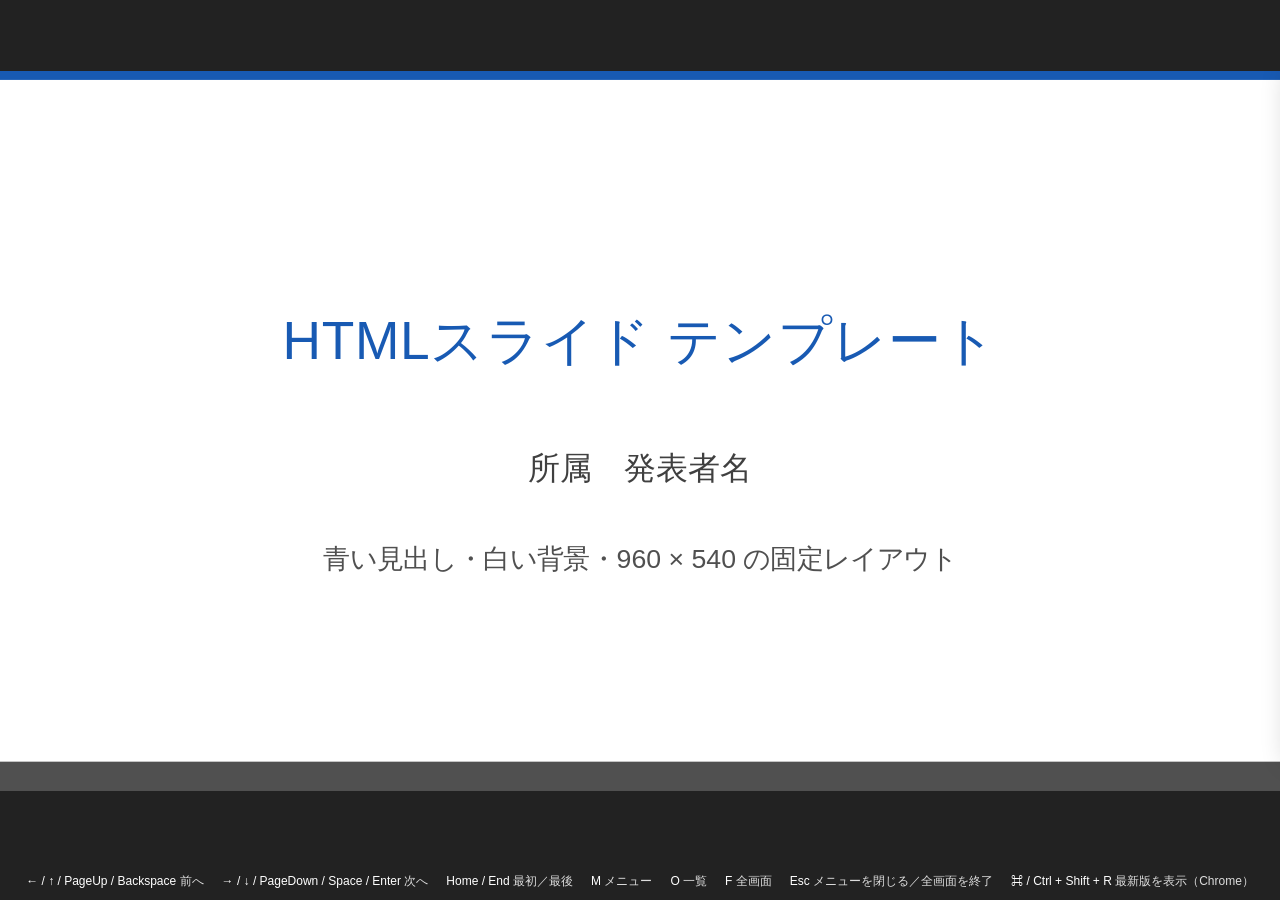
==== index.html @ 0bea3cb2 "Initial commit: HTML slide template" ====
<!DOCTYPE html>
<html lang="ja">
<head>
<meta charset="utf-8">
<meta name="viewport" content="width=device-width, initial-scale=1">
<title>HTMLスライド テンプレート</title>
<link rel="stylesheet" href="lib/css/theme.css">
<link rel="stylesheet" href="lib/css/slide.css">
<link rel="stylesheet" href="css/custom.css">
<script>
  window.MathJax = {
    tex: { inlineMath: [["\\(", "\\)"]], displayMath: [["\\[", "\\]"]] },
    svg: { fontCache: "local" },
    options: { enableMenu: false }
  };
</script>
</head>
<body>
<main class="slides">
<!-- 表紙・章扉にはページ番号が付かない。 -->
<section class="slide slide--cover">
  <h1 class="cover-title" style="top:180px">HTMLスライド テンプレート</h1>
  <p class="author-line center" style="top:285px">所属　発表者名</p>
  <p class="box center gray fs-3" style="--y:355px">青い見出し・白い背景・960 × 540 の固定レイアウト</p>
</section>

<section class="slide slide--section">
  <h1 class="section-title" style="top:215px">基本の書き方</h1>
</section>

<section class="slide">
  <h1 class="slide__title">文字・箇条書き・強調</h1>
  <ul class="box" style="--y:82px; --w:810px">
    <li>本文は <span class="blue">28px</span> を基本に配置
      <ul>
        <li>第2階層は24px
          <ul><li>第3階層は20px</li></ul>
        </li>
      </ul>
    </li>
    <li class="gap"><span class="blue">青</span>は要点、<span class="red">赤</span>は注目する値</li>
    <li class="sp"><b>太字</b>・<span class="u">下線</span>・<code>等幅フォント</code>も使える</li>
    <li class="gap fs-2">本文はparts/、見た目の変更はcss/custom.cssへ</li>
  </ul>
</section>

<section class="slide">
  <h1 class="slide__title">文章と図を並べる</h1>
  <ul class="box" style="--x:73px; --y:98px; --w:350px">
    <li>座標はスライドの左上が原点</li>
    <li class="gap">横位置・縦位置・幅を<br>pxで指定</li>
    <li class="gap fs-2">SVG・PNG・Canvasなどを<br>右側の領域に配置</li>
  </ul>
  <figure class="fig" style="--x:468px; --y:100px">
    <img src="figures/process.svg" width="420" height="240" alt="入力から処理を経て出力へ進む流れ">
    <figcaption class="caption fs-3" style="margin-top:18px">図と文章を同じ座標系で配置する</figcaption>
  </figure>
  <p class="box gray fs-3" style="--y:450px; --w:810px">表示する画面の大きさに合わせて、スライド全体を拡大・縮小</p>
</section>

<section class="slide">
  <h1 class="slide__title">数式はTeXで記述</h1>
  <p class="box" style="--y:88px; --w:814px">文章内の数式：\(E = mc^2\)</p>
  <div class="box" style="--y:170px; --w:814px">
    \[ f(x) = \frac{1}{\sqrt{2\pi\sigma^2}}\exp\!\left(-\frac{(x-\mu)^2}{2\sigma^2}\right) \]
  </div>
  <ul class="box fs-2" style="--y:290px; --w:814px">
    <li>MathJaxのSVG出力を同梱</li>
    <li class="sp">このサンプルはインターネット接続なしでも表示可能</li>
    <li class="sp">右下の分数は「本文の連番／本文の総数」</li>
  </ul>
</section>

<section class="slide">
  <h1 class="slide__title">枠付き説明とコード</h1>
  <div class="callout" style="left:73px; top:80px; width:814px; height:140px">
    <div class="callout__head">要点</div>
    <p class="callout__body" style="padding-left:20px">共通のライブラリと発表内容を分けて保存する<br>別の発表では本文・図・フッタを差し替える</p>
  </div>
  <div class="note-box" style="left:73px; top:250px; width:350px; height:160px; padding:20px">
    <p class="red fs-2">編集するファイル</p>
    <p class="fs-3" style="margin-top:16px; line-height:1.5">parts/*.html<br>css/custom.css<br>figures/ と js/</p>
  </div>
  <pre class="box pre fs-3" style="--x:470px; --y:270px; --w:417px; line-height:1.6"><code># 本文を連結してHTMLを生成
sh build.sh

# macOSで開く
open index.html</code></pre>
</section>

<section class="slide">
  <h1 class="slide__title">見出しを左に置く枠</h1>
  <div class="callout callout--row" style="left:73px; top:80px; width:814px; height:110px">
    <div class="callout__head">理由 1</div>
    <p class="callout__body">見出しが左、本文が右の横並び</p>
  </div>
  <div class="callout callout--row" style="left:73px; top:210px; width:814px; height:110px">
    <div class="callout__head">理由 2</div>
    <p class="callout__body">本文は枠の中央にそろえる</p>
  </div>
  <div class="callout callout--row" style="left:73px; top:340px; width:814px; height:110px">
    <div class="callout__head">理由 3</div>
    <p class="callout__body">2行になっても中央でそろう<br>高さは用途に合わせて変える</p>
  </div>
</section>

<section class="slide">
  <h1 class="slide__title">本文の設定値からポップアップを開く</h1>
  <div class="sample-demo interactive">
    <div class="sim-controls">
      <label class="demo-scale-setting"><span>倍率</span><input class="demo-scale" type="range" min="1" max="5" step="1" value="3" aria-label="倍率"><output class="demo-value sim-val">3</output></label>
      <label class="demo-color-setting"><span>色</span><select class="demo-color" aria-label="色"><option value="#185ab3">青</option><option value="#da3c3e">赤</option></select></label>
      <button class="demo-reset" type="button">初期値に戻す</button>
    </div>
    <svg class="demo-chart" viewBox="0 0 814 180" role="img" aria-label="倍率に比例して長さが変わる棒">
      <path d="M10 140H804" stroke="#505050" stroke-width="3"/>
      <rect class="demo-bar" x="10" y="55" width="450" height="80" fill="#185ab3"/>
    </svg>
    <p class="fs-2">棒の長さ：<output class="demo-length blue">450</output> px</p>
  </div>
  <ul class="box fs-2" style="--y:370px; --w:814px">
    <li>下線付きの「倍率」「色」をクリックして変更</li>
    <li class="sp">入力中はページ送りを停止、Escでポップアップを閉じる</li>
    <li class="sp">「ページ送りに戻る」でスライドの操作へ復帰</li>
  </ul>
</section>

<section class="slide">
  <h1 class="slide__title">このディレクトリをコピーして使う</h1>
  <ul class="box" style="--y:95px; --w:814px">
    <li>README.mdに作成手順と部品の使い方を記載</li>
    <li class="gap">表紙、章扉、本文を必要な枚数だけ追加</li>
    <li class="gap">矢印でページ送り、Mでメニュー、Oで一覧</li>
    <li class="gap">印刷・PDF出力も1枚ずつのスライドで保存</li>
  </ul>
</section>
</main>
<!-- deck.jsによるページ番号生成の後でMathJaxを読み込む。 -->
<script src="lib/js/deck.js"></script>
<script src="js/demo.js"></script>
<script src="lib/js/popover.js"></script>
<script src="lib/js/tex-svg.js"></script>
</body>
</html>
---- lib/css/theme.css ----
/* ==========================================================
   theme.css — 色・フォント・サイズなどのデザイントークン
   見た目を変えたいときは、まずここだけを編集する。
   ========================================================== */
/* 等幅フォント：元スライドは Consolas。無い環境では Menlo を 91.4% に縮めて文字幅を揃える */
@font-face { font-family: "Code"; src: local("Consolas"); }
@font-face { font-family: "Code Fallback"; src: local("Menlo"), local("Menlo-Regular"); size-adjust: 91.4%; }

:root {
  /* --- Colors --- */
  --c-text:     #404040;   /* 本文 */
  --c-accent:   #185ab3;   /* タイトル・強調（青） */
  --c-alert:    #da3c3e;   /* 強調（赤） */
  --c-alert-dk: #c00000;   /* 強調（濃い赤） */
  --c-gray:     #505050;   /* 補助テキスト・フッタ */
  --c-link:     #0563c1;
  --c-bg:       #ffffff;
  --c-footer:   #505050;

  /* --- Branding --- */
  --footer-text: "発表者　　発表タイトル";
  --slide-logo: url("../figures/menu.svg");

  /* --- Font --- */
  --font-sans: "Hiragino Kaku Gothic ProN", "Hiragino Sans", "ヒラギノ角ゴ ProN W3", sans-serif;
  --font-mono: "Code", "Code Fallback", monospace;   /* Consolas → 無ければ Menlo を幅補正して使う */
  --font-math: "Cambria Math", Cambria, "STIX Two Text", "Times New Roman", serif;

  /* --- Slide geometry (px = 固定レイアウトの座標) --- */
  --slide-w: 960px;
  --slide-h: 540px;
  --margin-x: 73px;         /* 本文左端 */

  /* --- Font sizes --- */
  --fs-cover:   40px;
  --fs-section: 60px;       /* セクション扉（.sm は 48px） */
  --fs-title:   32px;
  --fs-1: 28px;             /* 箇条書き第1階層 */
  --fs-2: 24px;             /* 第2階層 */
  --fs-3: 20px;             /* 第3階層 */
  --fs-footer:  12px;
  --lh: 1.1;                /* 行間 */
}
---- lib/css/slide.css ----
/* ==========================================================
   slide.css — スライドの骨格（枠・タイトル・箇条書き・部品）
   デザイン値は theme.css の変数を参照する。
   ========================================================== */

*, *::before, *::after { box-sizing: border-box; margin: 0; padding: 0; }
html, body { height: 100%; background: #222; }
body { font-family: var(--font-sans); color: var(--c-text); overflow: hidden; }

/* ---------- Slide frame ---------- */
.slide {
  isolation: isolate; /* 印刷でもフッタと番号の負のz-indexを背景より手前に保つ。 */
  position: absolute; left: 50%; top: calc((100% - var(--deck-bottom, 0px)) / 2);
  width: var(--slide-w); height: var(--slide-h);
  transform: translate(-50%, -50%) scale(var(--k, 1));
  overflow: hidden; display: none;
  font-size: var(--fs-1); line-height: var(--lh);
  background:
    var(--slide-logo) 901px 9px / 49px 45px no-repeat,          /* 差し替え可能なメニューアイコン */
    linear-gradient(var(--c-accent), var(--c-accent)) 66px 47px / 828px 1px no-repeat, /* タイトル罫線 */
    linear-gradient(var(--c-accent), var(--c-accent)) 0 0 / 100% 6.7px no-repeat,      /* 上端バー */
    var(--c-bg);
}
.slide.is-current { display: block; }
.key-bindings { position: fixed; left: 0; right: 0; bottom: 0; display: flex; flex-wrap: wrap;
  justify-content: center; gap: 6px 18px; padding: 10px 16px; color: #ddd; font-size: 12px; line-height: 1.5; }
.key-bindings span { white-space: nowrap; }
.key-bindings kbd { font-family: inherit; color: #fff; }
.key-bindings[hidden] { display: none; }
.slide:focus { outline: none; }
.focus-notice { position: fixed; z-index: 50; display: flex; flex-wrap: wrap; align-items: center; gap: 4px 8px;
  padding: 2px 6px; border: 1px solid #8884; border-radius: 4px; background: #ffffffcf;
  color: #606060; font-size: 12px; line-height: 1.4; box-shadow: 0 1px 4px #0001; }
.focus-notice button { padding: 1px 5px; border: 1px solid #8885; border-radius: 3px; background: transparent;
  color: inherit; font: inherit; cursor: pointer; }
.focus-notice[hidden] { display: none; }

/* フッタ：バー＋著者/題名＋ページ番号 */
.slide::before {
  content: var(--footer-text, "");
  position: absolute; left: 0; right: 0; bottom: 0; height: 22.2px; z-index: -2;
  padding: 5px 72px 0 var(--margin-x); overflow: hidden; background: var(--c-footer);
  color: #fff; font-size: var(--fs-footer); line-height: 1.2; white-space: pre;
}
.slide-page { position: absolute; right: -12px; bottom: -12px; width: 72px; height: 72px; z-index: -1;
  display: grid; place-items: center; border: 6px solid #555; border-radius: 50%; background: #fff;
  color: #404040; font-size: 24px; line-height: 1; pointer-events: none; }

/* ---------- Title ---------- */
.slide__title {
  position: absolute; left: var(--margin-x); top: 9.6px; margin: 0;
  font-size: var(--fs-title); font-weight: normal;
  color: var(--c-accent); white-space: nowrap;
}

/* ---------- Cover / Section slides (扉) ---------- */
.slide--cover::before, .slide--section::before { content: ""; }
.slide--cover, .slide--section {
  background:
    linear-gradient(var(--c-accent), var(--c-accent)) 0 0 / 100% 6.7px no-repeat,
    var(--c-bg);
}
.slide--cover::before, .slide--section::before { padding: 0; }
.slide__logos { position: absolute; right: 24px; top: 18px; display: flex; align-items: center; gap: 16px; height: 70px; }
.slide__logos img { max-width: 300px; max-height: 70px; }
.cover-title, .section-title {
  position: absolute; left: 0; width: 960px; text-align: center;
  color: var(--c-accent); font-weight: normal;
}
.cover-title   { top: 0; font-size: var(--fs-cover); letter-spacing: .012em; }
.section-title { font-size: var(--fs-section); line-height: 65px; }
.section-title.sm { font-size: 48px; line-height: 52px; }
.author-line { position: absolute; font-size: var(--fs-2); }

/* ---------- Free positioning ---------- */
.box { position: absolute; left: var(--x, var(--margin-x)); top: var(--y, 0); width: var(--w, auto); }
.fig { position: absolute; left: var(--x, 0); top: var(--y, 0); }
.fig > * { display: block; }

/* ---------- Bullets ---------- */
ul { list-style: none; }
li { position: relative; padding-left: 18px; margin-top: .2em; }   /* 段落間 = 0.2em */
.box > ul > li:first-child, .box > li:first-child { margin-top: 0; }
li::before { content: "•"; position: absolute; left: 0; font-family: Arial, sans-serif; }
li > ul { margin-left: 18px; }
li > ul > li { font-size: var(--fs-2); }
li > ul > li > ul > li { font-size: var(--fs-3); }
li.nobullet { padding-left: 0; }
li.nobullet::before { content: none; }
.plain { list-style: none; }
.plain > li { padding-left: 0; margin-top: .2em; } .plain > li::before { content: none; }

/* ---------- Inline emphasis ---------- */
.blue  { color: var(--c-accent); }
.red   { color: var(--c-alert); }
.dred  { color: var(--c-alert-dk); }
.gray  { color: var(--c-gray); }
.u     { text-decoration: underline; }
b, .bold { font-weight: bold; }
a { color: var(--c-link); }
code, .mono { font-family: var(--font-mono); }
/* 数式：簡単なものは <span class="m"> + <var>/<sub>/<sup>、分数・根号・場合分けは MathML */
.m { font-family: var(--font-math); font-size: 1.07em; white-space: nowrap; line-height: 0; letter-spacing: .02em; }
div.m, p.m { line-height: var(--lh); }
.m var { font-style: italic; }
.m sub, .m sup { font-size: .7em; line-height: 0; }
.m sub { vertical-align: -.28em; } .m sup { vertical-align: .5em; }
math { font-family: var(--font-math); font-size: 1.07em; }

/* ---------- Components ---------- */
.callout {                          /* 「目的」など青枠見出し付きボックス */
  position: absolute; border: 3px solid var(--c-accent); border-radius: 12px; overflow: hidden;
}
.callout__head { background: var(--c-accent); color: #fff; text-align: center; font-weight: bold; }
.note-box { position: absolute; border: 2px solid var(--c-alert); border-radius: 12px; }

/* ---------- Print: 1 slide = 1 page ---------- */
@page { size: 960px 540px; margin: 0; }
@media print {
  html, body { height: auto; overflow: visible; background: #fff; }
  .slide { display: block; position: relative; left: 0; top: 0; transform: none; break-after: page; }
  .slide:last-child { break-after: auto; }
  * { -webkit-print-color-adjust: exact; print-color-adjust: exact; }
}

/* ---------- Overview mode (press "o")：複数カラムのグリッド一覧 ---------- */
html.overview body { overflow: auto; }
html.overview .slides { display: grid; grid-template-columns: var(--ovgrid, 672px); justify-content: center;
  align-items: start; gap: 18px; padding: 18px 44px 18px 18px; }   /* 右はミニマップぶん空ける */
html.overview .slide { display: block; position: relative; left: auto; top: auto; transform: none;
  zoom: var(--ovk, .7); margin: 0; outline: 1px solid #888; }
html.overview .slide.is-current { outline: 3px solid var(--c-accent); }

/* ---------- Spacing helpers ---------- */
.gap   { margin-top: 1.4em; }
.sp    { margin-top: .33em; }       /* 段落間をやや広め */      /* 空行1つぶん */
.gap-2 { margin-top: 2.7em; }      /* 空行2つぶん */
.col { display: inline-block; }    /* 表組み風の列（幅は style="width:..."） */
.fs-1 { font-size: var(--fs-1); } .fs-2 { font-size: var(--fs-2); } .fs-3 { font-size: var(--fs-3); }

.callout__head { height: 34.8px; line-height: 30.8px; padding-top: 2px; }
.callout__body { position: absolute; left: 0; top: 53px; padding-left: 4px; font-size: var(--fs-2); line-height: 29px; }
.callout u { text-decoration-thickness: 1px; text-underline-offset: 2px; }

/* 見出しを左に置く横並び版（例：「理由 1」）。見出し幅は --callout-head-w で変更できる。 */
.callout--row { display: flex; }
.callout--row > .callout__head { flex: none; width: var(--callout-head-w, 140px); height: auto; padding-top: 0;
  display: flex; align-items: center; justify-content: center; font-size: var(--fs-2); }
.callout--row > .callout__body { position: static; flex: 1; min-width: 0; top: auto; padding: 0 16px;
  display: flex; align-items: center; justify-content: center; text-align: center;
  font-size: var(--fs-1); line-height: 1.35; }

.center { left: 0; width: 960px; text-align: center; }
.b-blue::before { color: var(--c-accent); } .b-red::before { color: var(--c-alert); }
.callout__math { position: absolute; left: 0; right: 0; top: 71px; text-align: center; font-size: 28px; }
.note-box { border-width: 3px; }

.frac { display: inline-flex; flex-direction: column; text-align: center; vertical-align: middle; line-height: 1.05; font-size: .8em; margin: 0 .1em; }
.frac > span:first-child { border-bottom: 1px solid currentColor; padding: 0 .1em; }
.overlay { position: absolute; left: 0; top: 0; width: 960px; height: 540px; pointer-events: none; }
.caption { font-size: var(--fs-1); }
.credit { font-size: var(--fs-footer); }
code { font-family: var(--font-mono); }
.overlay .math { font-family: var(--font-math); font-style: italic; }
.overlay .sub { font-size: 70%; }
/* 図中の文字ラベル（SVGではなくHTMLテキスト）。--x/--y は文字ボックス左上 */
.lbl { position: absolute; left: var(--x); top: var(--y); line-height: 1; white-space: nowrap; }
ul.fs-3 > li, ul.fs-2 > li { font-size: inherit; }   /* .fs-* を付けた ul は、子の li も同じサイズにする */

.tight li { margin-top: 0; }   /* 入れ子リストの段落間隔を詰める */

/* ---------- MathJax ---------- */
mjx-container { margin: 0 !important; }
mjx-container[display="true"] { margin: 0 !important; }
.box mjx-container[display="true"] { text-align: center; }
/* 図の上に重ねる数式ラベル：.ml = 基線が --y、.mlc = 縦中央が --y */
.ml, .mlc { position: absolute; left: var(--x); top: var(--y); line-height: 1; white-space: nowrap; }
.ml  { transform: translateY(-.82em); }
.mlc { transform: translate(-50%, -50%); }
.mlrot { transform: rotate(-90deg); transform-origin: 0 100%; }
mjx-container[jax="SVG"] { font-size: 94%; }
/* ---------- 全スライド一覧のミニマップ（js/deck.js） ---------- */
.minimap { display: none; }
html.overview .minimap { display: flex; flex-direction: column; gap: 1px; position: fixed; top: 50%; right: 16px; width: 16px;
  transform: translateY(-50%); padding: 4px; border-radius: 8px; background: rgba(30, 30, 30, .72); z-index: 60; }
.minimap__tick { flex: none; width: 16px; height: 4px; padding: 0; border: 0; border-radius: 1px; background: #8a8a8a; cursor: pointer; }
.minimap__tick:hover { background: #ffe9a8; }
.minimap__tick.is-current { background: #58a6ff; }
.minimap__band { position: absolute; left: -4px; width: 24px; border-radius: 8px; background: rgba(120, 180, 255, .2); pointer-events: none; }

@media print {
  .minimap, .menu, .logo-btn, .sim-pop, .laser-pointer, .key-bindings, .focus-notice { display: none !important; }
}

/* ---------- 表示メニュー（js/deck.js）：右上のアイコンクリックで開閉 ---------- */
.logo-btn { position: absolute; left: 901px; top: 9px; width: 49px; height: 45px; padding: 0; border: 0; background: transparent; cursor: pointer; z-index: 10; }
.logo-btn:hover { background: rgba(24, 90, 179, .08); border-radius: 8px; }
.menu { position: absolute; top: 0; right: 0; width: 320px; height: 517.8px; z-index: 11;
  background: #fff; border-left: 1px solid #ccc; box-shadow: -6px 0 18px rgba(0, 0, 0, .16);
  font-family: var(--font-sans); font-size: 17px; color: var(--c-text);
  transform: translateX(103%); transition: transform .25s ease; }
.slide.is-menu .menu { transform: translateX(0); }
.menu__head { display: flex; align-items: center; justify-content: space-between; height: 52px; padding: 0 16px; border-bottom: 1px solid #ddd; color: var(--c-accent); font-size: 19px; }
.menu__close { padding: 0 6px; border: 0; background: transparent; color: var(--c-gray); font-size: 24px; line-height: 1; cursor: pointer; }
.menu__item { display: flex; align-items: center; justify-content: space-between; gap: 10px; width: 100%; padding: 13px 16px;
  border: 0; border-bottom: 1px solid #f0f0f0; background: transparent; font: inherit; color: inherit; text-align: left; cursor: pointer; }
.menu__item:hover { background: #eef4fc; color: var(--c-accent); }
.menu__key { flex: none; padding: 1px 7px; border: 1px solid #ccc; border-radius: 5px; color: var(--c-gray); font-size: 12px; }
.menu__item--laser[aria-pressed="true"] { color: var(--c-alert); }
.laser-pointer { position: fixed; width: 14px; height: 14px; border-radius: 50%; pointer-events: none; z-index: 10000;
  transform: translate(-50%, -50%); background: radial-gradient(circle, #fff 0, #ffb0b0 15%, #f22 45%, #d00 75%);
  box-shadow: 0 0 8px 3px rgba(255, 0, 0, .45); }
html:not(.overview) body.is-laser .slide, html:not(.overview) body.is-laser .slide * { cursor: none !important; }

/* ---------- 設定ポップオーバー（js/popover.js）：本文の設定値テキストをクリックで開閉 ---------- */
.sim-src { cursor: pointer; border-bottom: 1px dashed #b9c6d8; }
.sim-src:hover, .sim-src.is-open { color: var(--c-accent); border-bottom-color: var(--c-accent); }
.sim-pop { position: absolute; z-index: 20; display: flex; flex-wrap: wrap; align-items: center; gap: 6px 10px;
  width: 250px; padding: 10px 12px; border: 1px solid #ccd; border-radius: 10px;
  background: #fff; box-shadow: 0 6px 20px rgba(0, 0, 0, .2);
  font-family: var(--font-sans); font-size: 15px; color: var(--c-text); }
.sim-pop__name { flex: 1 0 100%; font-size: 13px; color: var(--c-gray); }
.sim-pop input[type=range] { flex: 1 1 150px; min-width: 0; }
.sim-pop select, .sim-pop button { font: inherit; padding: 2px 8px; }
.sim-pop > b, .sim-pop > output { font-weight: normal; color: var(--c-alert); font-variant-numeric: tabular-nums; }

/* サイドバー等へ移した設定の「値」だけを本文フォントで表示 */
.slide .sim-ctl { flex-wrap: wrap; font-size: 20px; }
.sim-ctl b { font-weight: normal; }
.sim-ctl .sim-val { color: var(--c-alert); }


/* 汎用コントロール。入力はpopover.jsがポップアップへ移す。 */
.sim-controls { display: flex; flex-wrap: wrap; align-items: center; gap: 12px 24px; }
.sim-controls label { display: inline-flex; align-items: center; gap: 8px; }
.sim-controls button { font: inherit; padding: 3px 10px; cursor: pointer; }
.sim-src:focus-visible, .logo-btn:focus-visible { outline: 2px solid var(--c-accent); outline-offset: 3px; }

.pre { font-family: var(--font-mono); white-space: pre; }
.small { font-size: var(--fs-3); }
.vertical { writing-mode: vertical-rl; }

/* 一覧を開いた状態でも、印刷時は1枚ずつ等倍で並べる。 */
@media print {
  html.overview .slides { display: block; padding: 0; }
  html.overview .slide { left: 0; top: 0; zoom: 1; margin: 0; outline: none; }
}
---- css/custom.css ----
/* 発表ごとの設定はここに書く。lib/の既定値を上書きする。 */
:root {
  --footer-text: "発表者名　　HTMLスライド テンプレート";
  /* --c-accent: #185ab3; */
  /* --slide-logo: url("../figures/my-logo.svg"); */
}

/* サンプルデモだけで使用する配置 */
.sample-demo { position: absolute; left: 73px; top: 90px; width: 814px; }
.demo-chart { display: block; width: 814px; height: 180px; margin: 12px 0; }
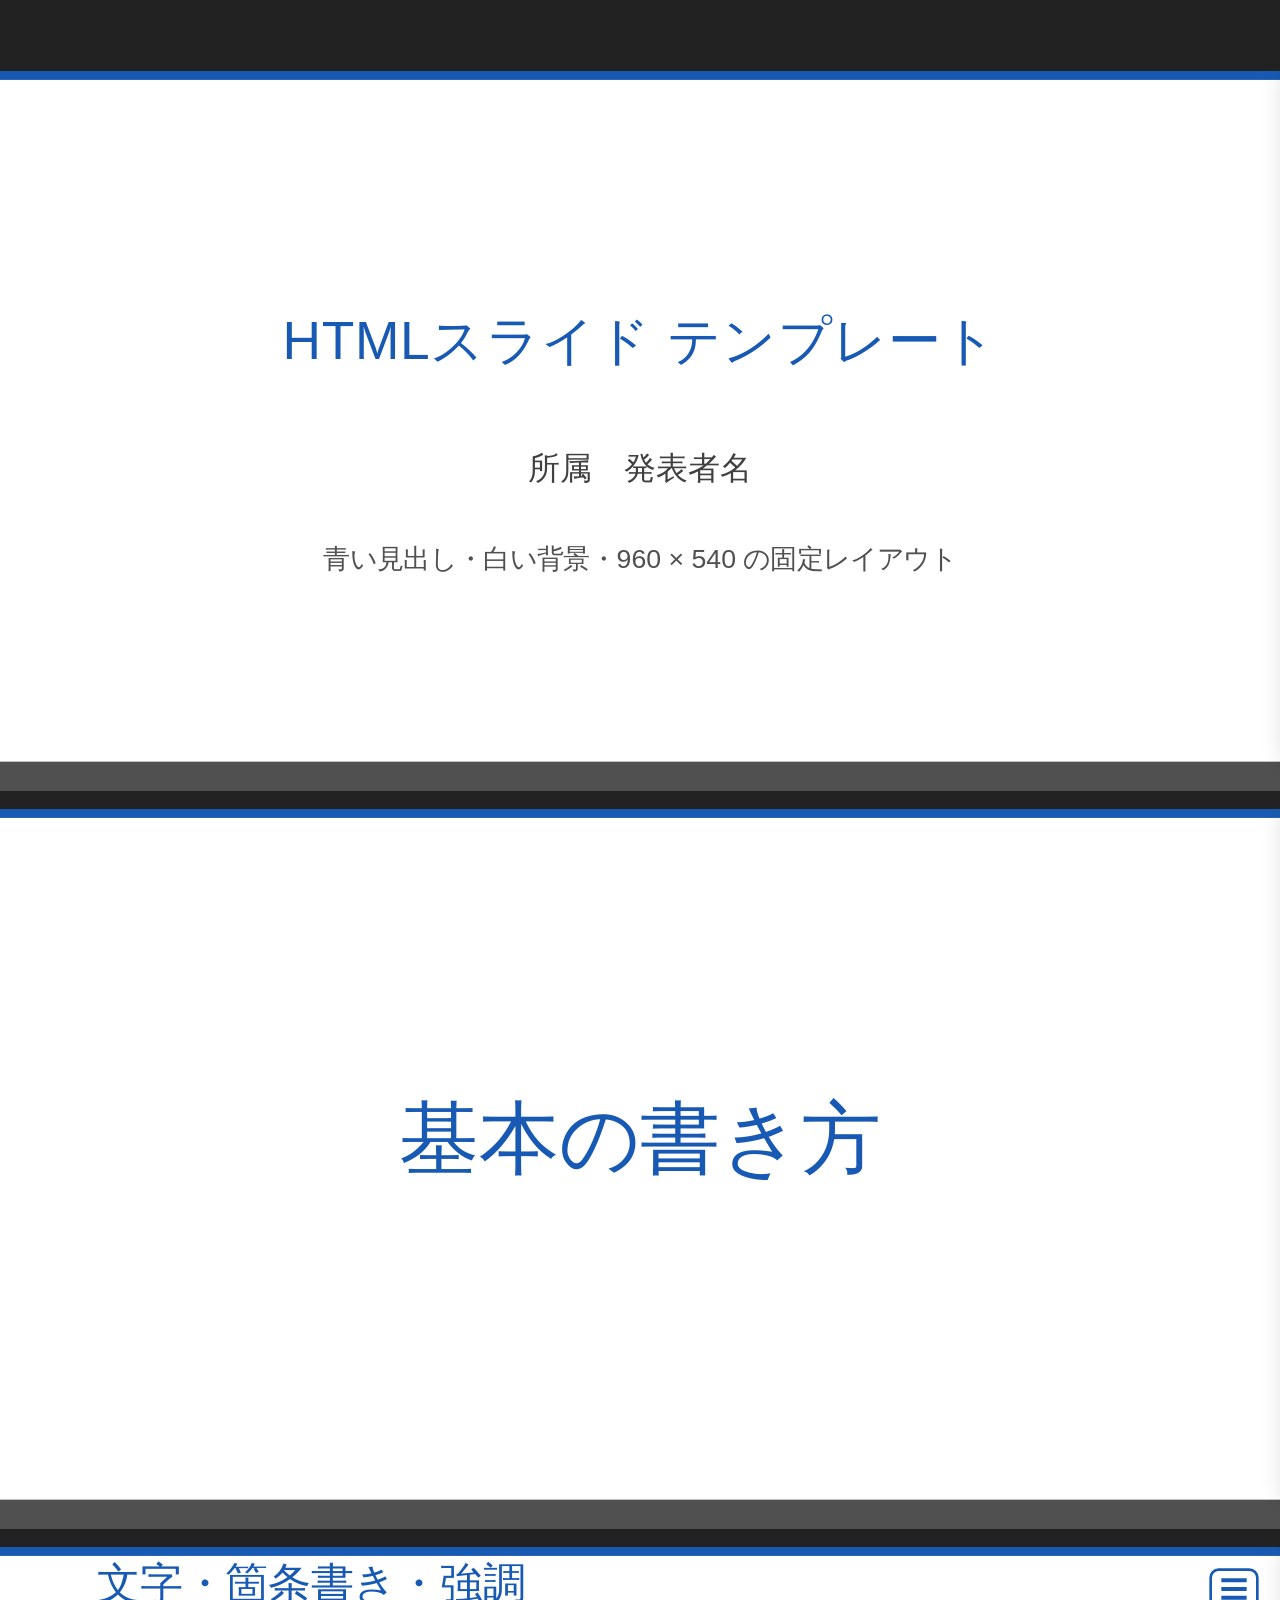
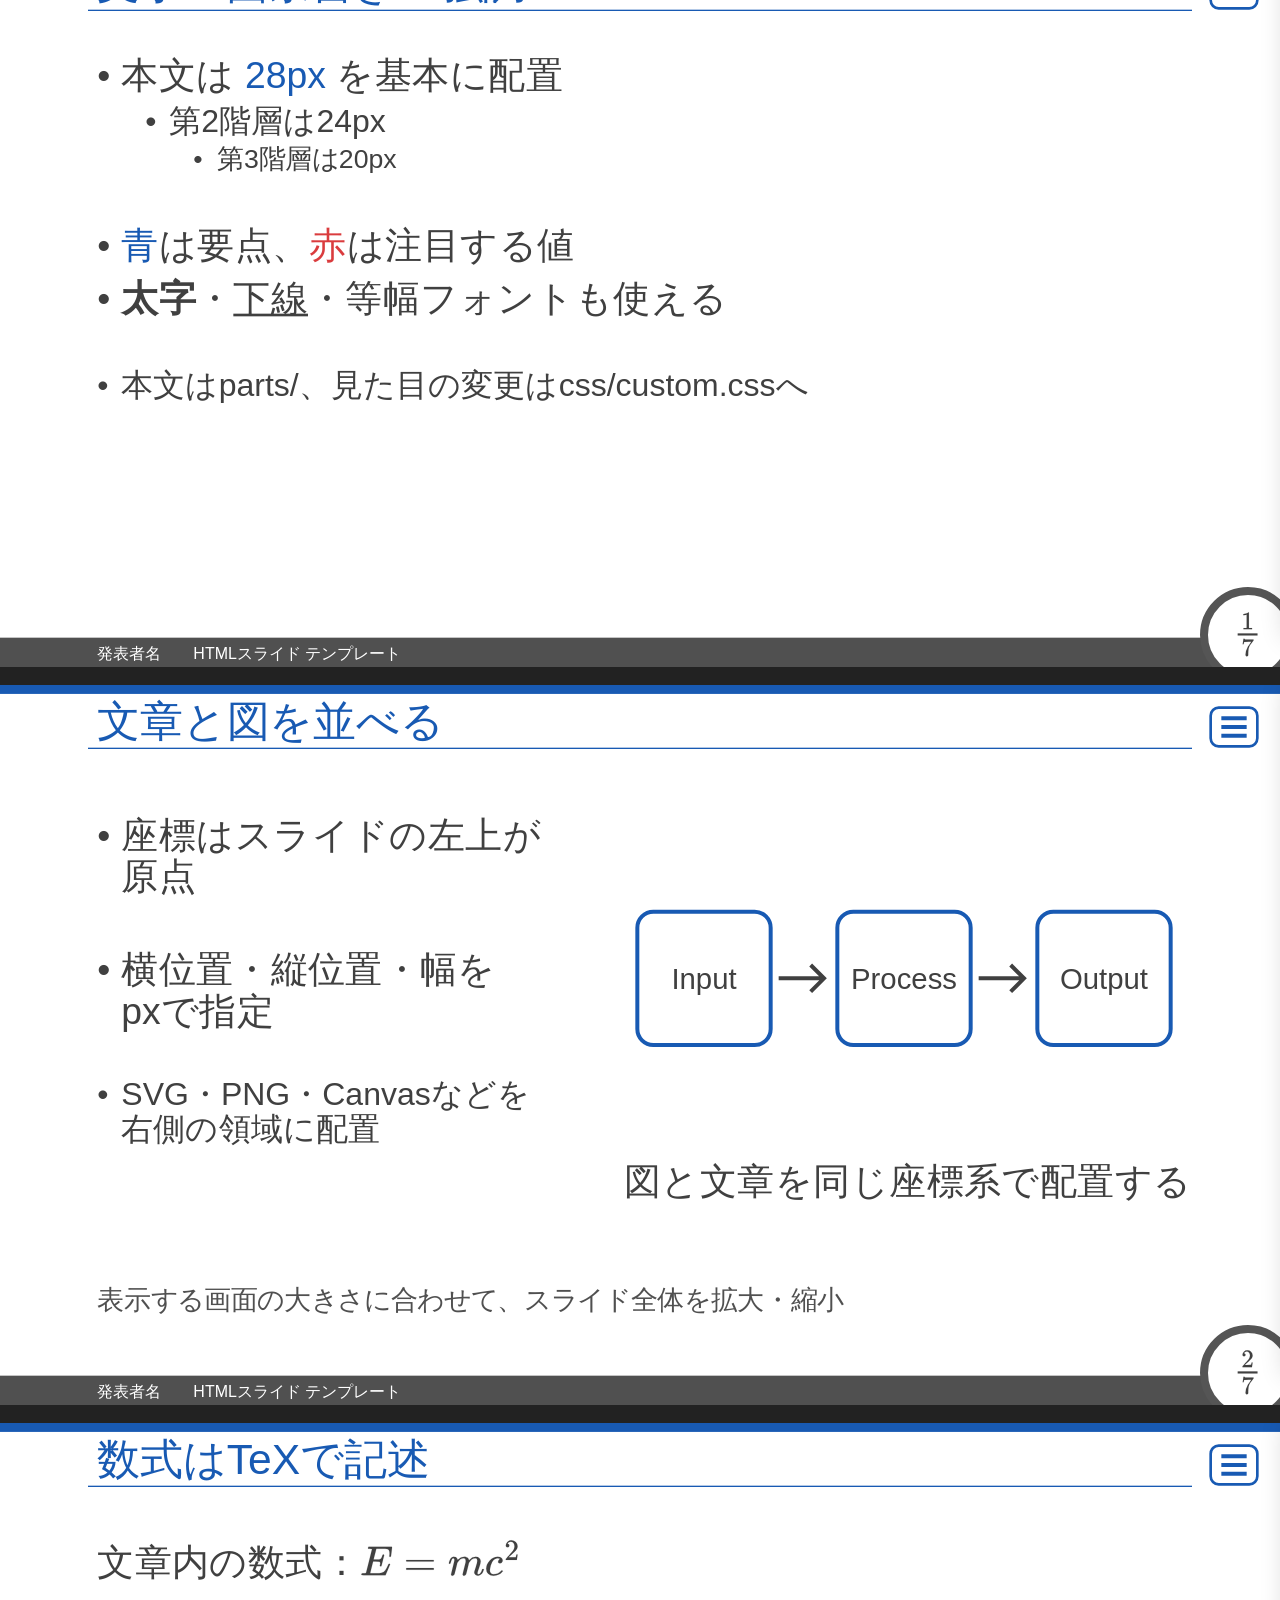
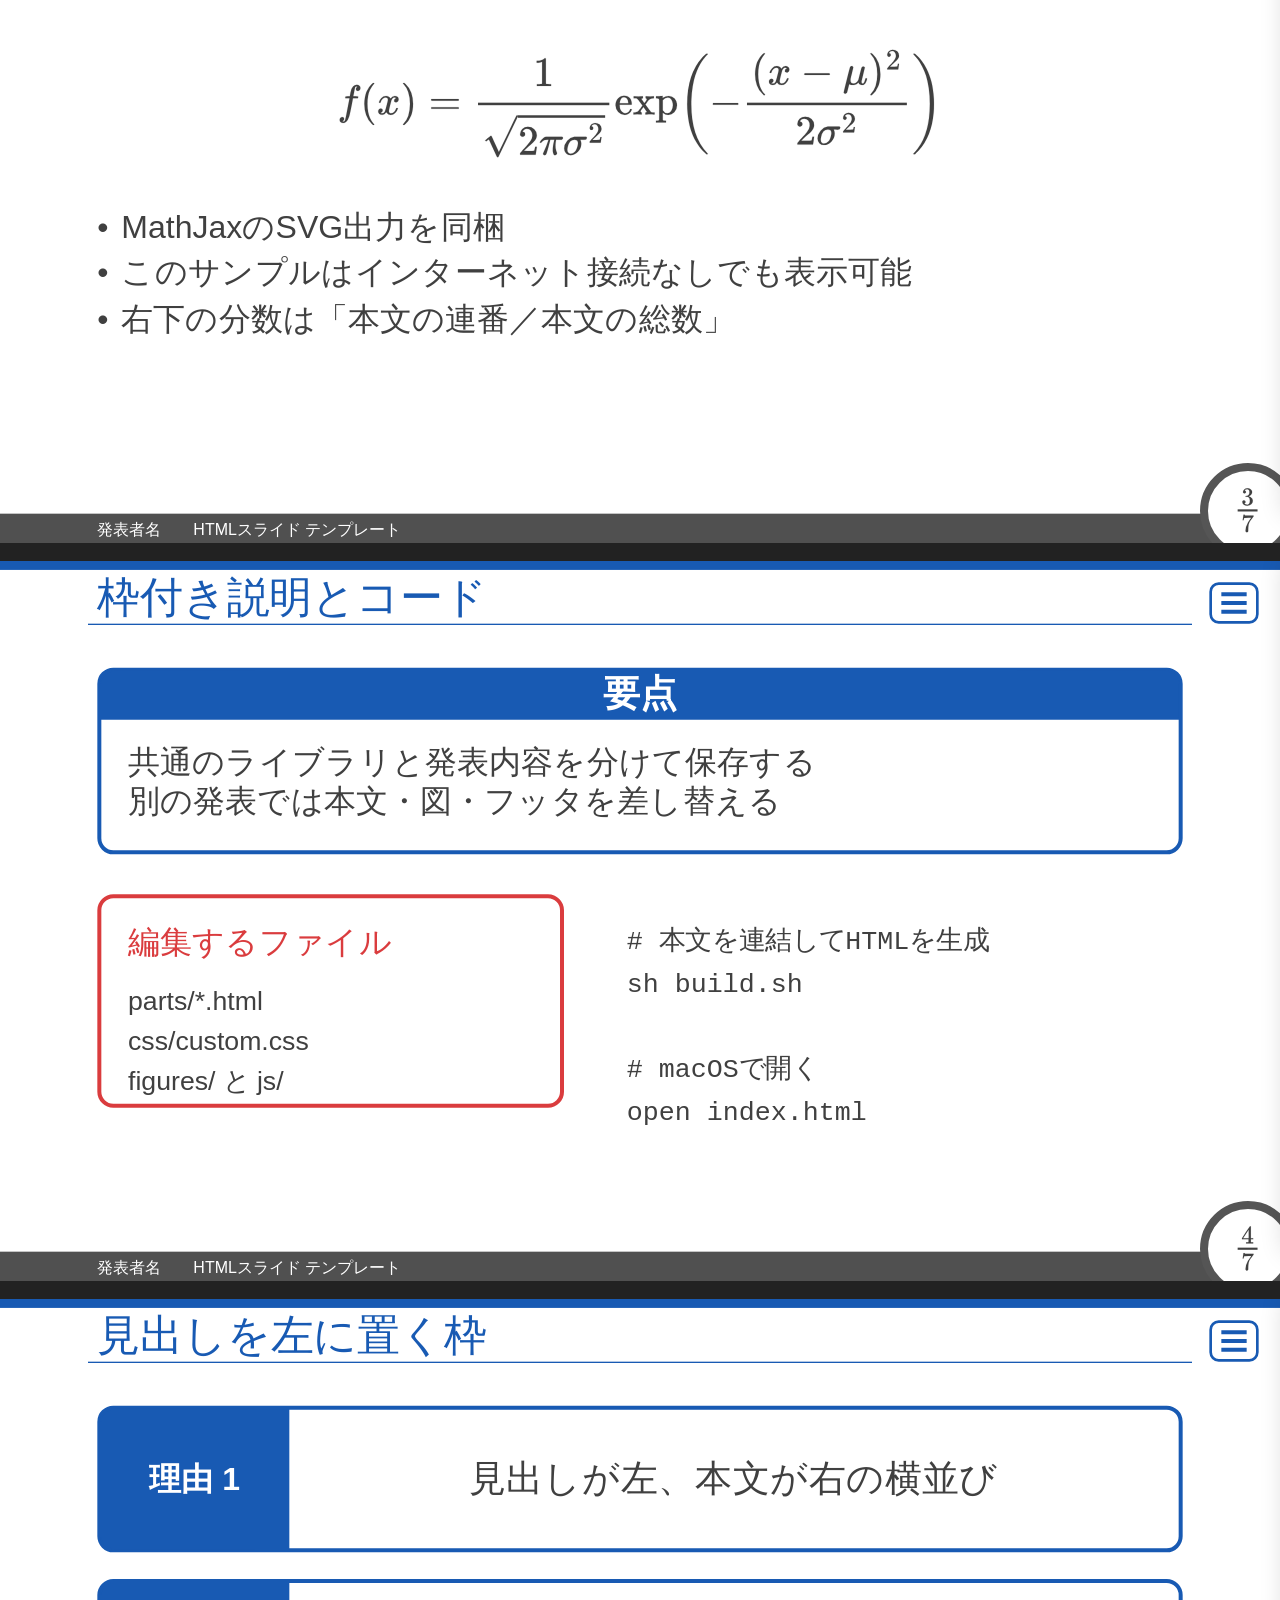
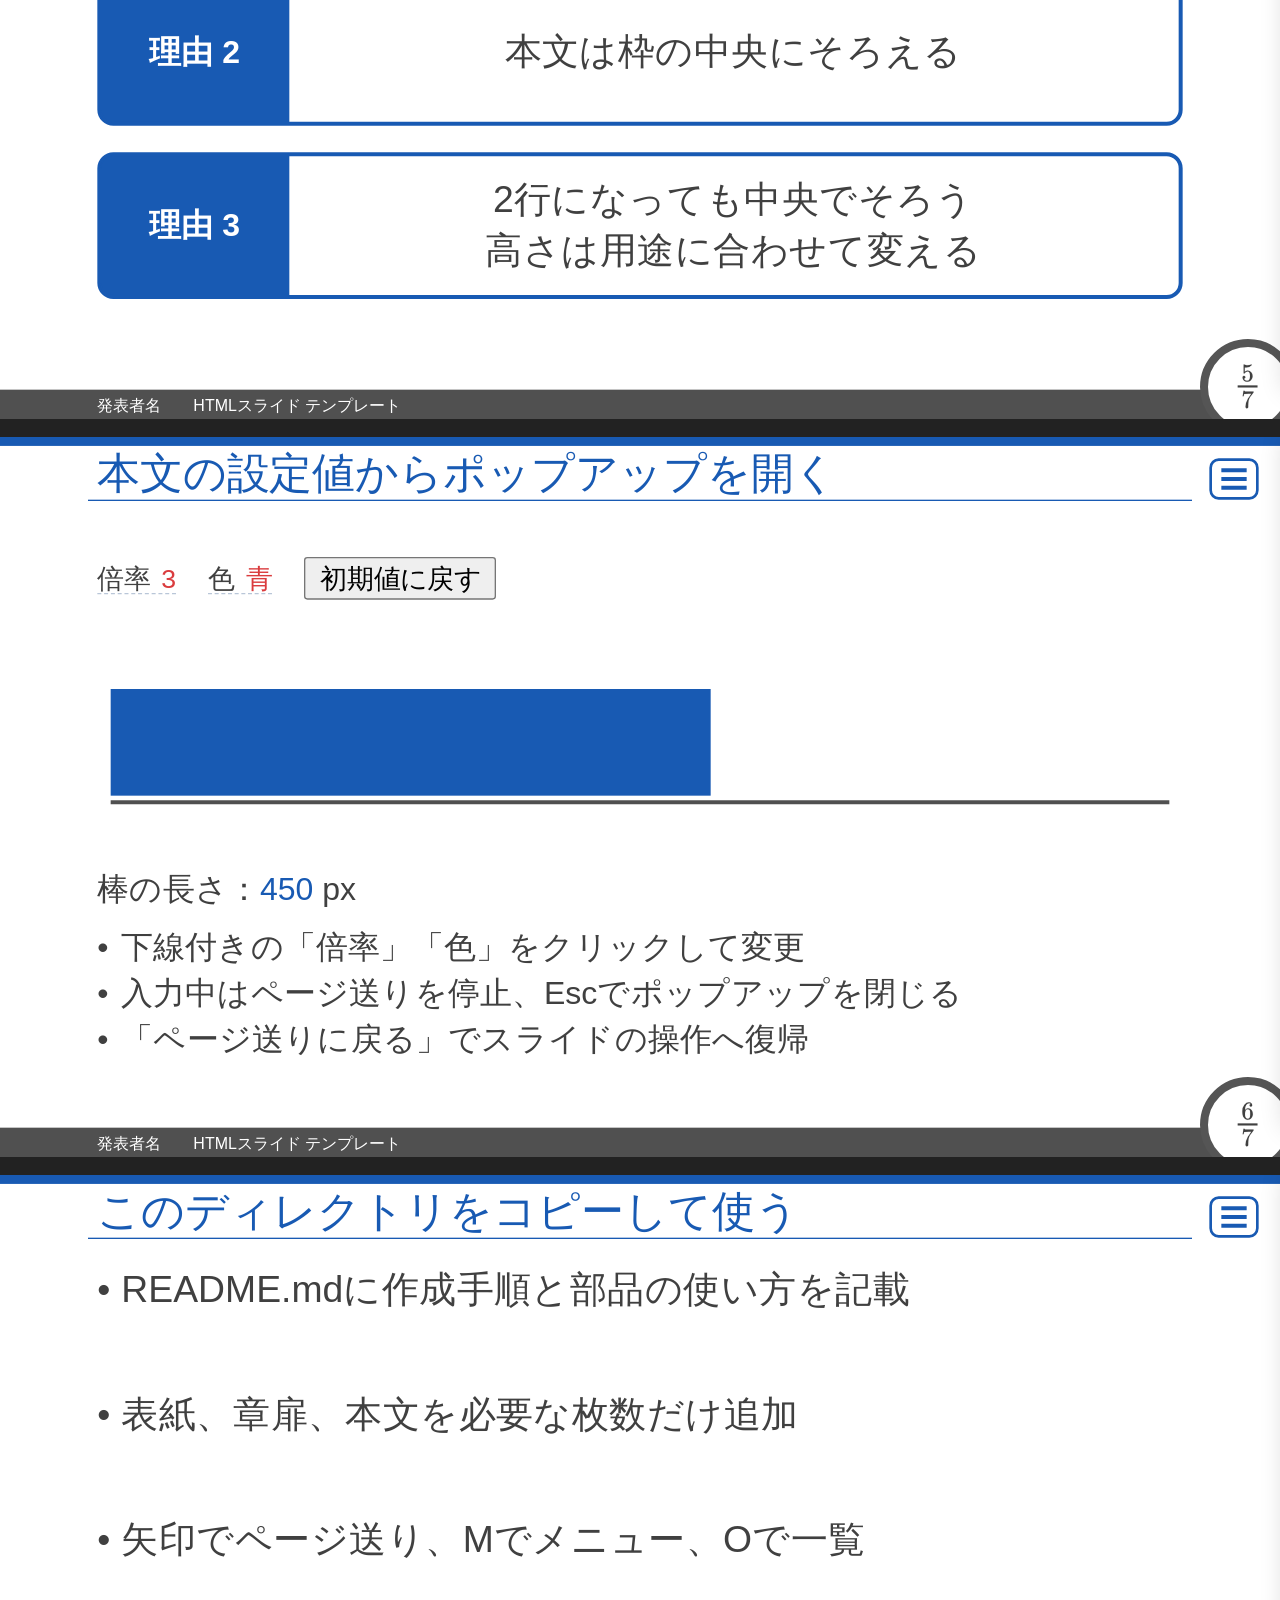
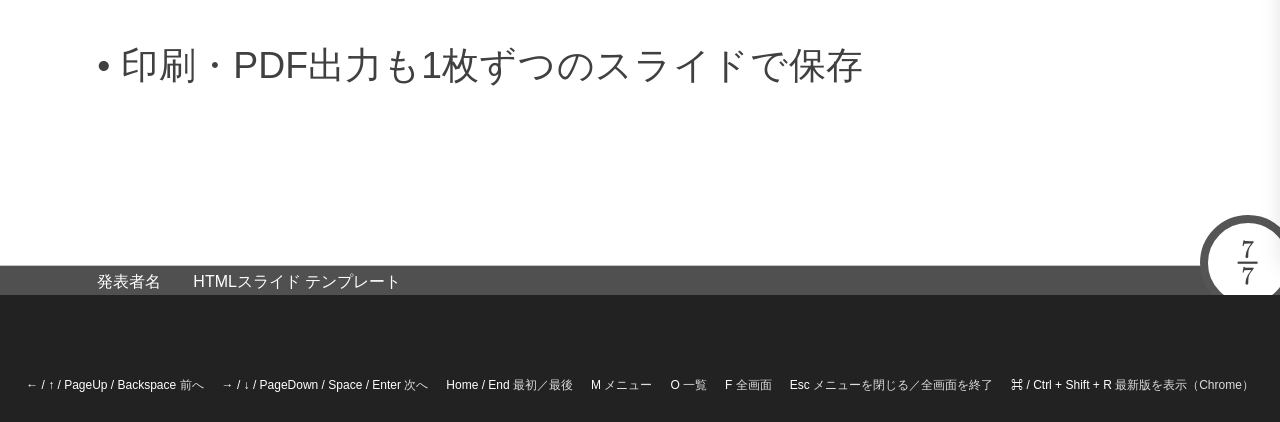
==== commit 3b2121f3: "サンプルのブラウザテストを連続表示に対応し、index.htmlを再ビルド Claude-Session: https://claude.ai/code/session_01DodZCu94YJ675" ====
--- a/index.html
+++ b/index.html
@@ -7,6 +7,9 @@
 <link rel="stylesheet" href="lib/css/theme.css">
 <link rel="stylesheet" href="lib/css/slide.css">
 <link rel="stylesheet" href="css/custom.css">
+<style>:root { --footer-text: "発表者名　　HTMLスライド テンプレート"; }</style>
+<script>window.SlideConfig = {"features":{"overview":true,"menu":true,"laser":true,"popover":true,"scroll":true}};</script>
+<script id="slide-visibility-settings" type="application/json">{"version":1,"modes":[{"id":"lecture","name":"授業"},{"id":"handout","name":"配布"},{"id":"study","name":"自習"}],"hidden":{},"defaultMode":""}</script>
 <script>
   window.MathJax = {
     tex: { inlineMath: [["\\(", "\\)"]], displayMath: [["\\[", "\\]"]] },
@@ -18,17 +21,17 @@
 <body>
 <main class="slides">
 <!-- 表紙・章扉にはページ番号が付かない。 -->
-<section class="slide slide--cover">
+<section class="slide slide--cover" id="cover" data-slide-id="cover">
   <h1 class="cover-title" style="top:180px">HTMLスライド テンプレート</h1>
   <p class="author-line center" style="top:285px">所属　発表者名</p>
   <p class="box center gray fs-3" style="--y:355px">青い見出し・白い背景・960 × 540 の固定レイアウト</p>
 </section>
 
-<section class="slide slide--section">
+<section class="slide slide--section" id="basics" data-slide-id="basics">
   <h1 class="section-title" style="top:215px">基本の書き方</h1>
 </section>
 
-<section class="slide">
+<section class="slide" id="text" data-slide-id="text">
   <h1 class="slide__title">文字・箇条書き・強調</h1>
   <ul class="box" style="--y:82px; --w:810px">
     <li>本文は <span class="blue">28px</span> を基本に配置
@@ -44,7 +47,7 @@
   </ul>
 </section>
 
-<section class="slide">
+<section class="slide" id="figure" data-slide-id="figure">
   <h1 class="slide__title">文章と図を並べる</h1>
   <ul class="box" style="--x:73px; --y:98px; --w:350px">
     <li>座標はスライドの左上が原点</li>
@@ -58,7 +61,7 @@
   <p class="box gray fs-3" style="--y:450px; --w:810px">表示する画面の大きさに合わせて、スライド全体を拡大・縮小</p>
 </section>
 
-<section class="slide">
+<section class="slide" id="math" data-slide-id="math">
   <h1 class="slide__title">数式はTeXで記述</h1>
   <p class="box" style="--y:88px; --w:814px">文章内の数式：\(E = mc^2\)</p>
   <div class="box" style="--y:170px; --w:814px">
@@ -71,7 +74,7 @@
   </ul>
 </section>
 
-<section class="slide">
+<section class="slide" id="callout" data-slide-id="callout">
   <h1 class="slide__title">枠付き説明とコード</h1>
   <div class="callout" style="left:73px; top:80px; width:814px; height:140px">
     <div class="callout__head">要点</div>
@@ -88,7 +91,7 @@
 open index.html</code></pre>
 </section>
 
-<section class="slide">
+<section class="slide" id="side-heading" data-slide-id="side-heading">
   <h1 class="slide__title">見出しを左に置く枠</h1>
   <div class="callout callout--row" style="left:73px; top:80px; width:814px; height:110px">
     <div class="callout__head">理由 1</div>
@@ -104,7 +107,7 @@
   </div>
 </section>
 
-<section class="slide">
+<section class="slide" id="demo" data-slide-id="demo">
   <h1 class="slide__title">本文の設定値からポップアップを開く</h1>
   <div class="sample-demo interactive">
     <div class="sim-controls">
@@ -125,9 +128,9 @@
   </ul>
 </section>
 
-<section class="slide">
+<section class="slide" id="reuse" data-slide-id="reuse">
   <h1 class="slide__title">このディレクトリをコピーして使う</h1>
-  <ul class="box" style="--y:95px; --w:814px">
+  <ul class="content stack">
     <li>README.mdに作成手順と部品の使い方を記載</li>
     <li class="gap">表紙、章扉、本文を必要な枚数だけ追加</li>
     <li class="gap">矢印でページ送り、Mでメニュー、Oで一覧</li>
@@ -135,8 +138,9 @@
   </ul>
 </section>
 </main>
-<!-- deck.jsによるページ番号生成の後でMathJaxを読み込む。 -->
+<script src="lib/js/visibility-model.js"></script>
 <script src="lib/js/deck.js"></script>
+<script src="lib/js/timer.js"></script>
 <script src="js/demo.js"></script>
 <script src="lib/js/popover.js"></script>
 <script src="lib/js/tex-svg.js"></script>
--- a/lib/css/theme.css
+++ b/lib/css/theme.css
@@ -29,7 +29,14 @@
   /* --- Slide geometry (px = 固定レイアウトの座標) --- */
   --slide-w: 960px;
   --slide-h: 540px;
+  --slide-width: var(--slide-w);
+  --slide-height: var(--slide-h);
   --margin-x: 73px;         /* 本文左端 */
+  --safe-left: var(--margin-x);
+  --safe-right: 73px;
+  --safe-top: 65px;
+  --safe-bottom: 50px;
+  --layout-gap: 24px;
 
   /* --- Font sizes --- */
   --fs-cover:   40px;
--- a/lib/css/slide.css
+++ b/lib/css/slide.css
@@ -11,7 +11,7 @@
 .slide {
   isolation: isolate; /* 印刷でもフッタと番号の負のz-indexを背景より手前に保つ。 */
   position: absolute; left: 50%; top: calc((100% - var(--deck-bottom, 0px)) / 2);
-  width: var(--slide-w); height: var(--slide-h);
+  width: var(--slide-width); height: var(--slide-height);
   transform: translate(-50%, -50%) scale(var(--k, 1));
   overflow: hidden; display: none;
   font-size: var(--fs-1); line-height: var(--lh);
@@ -22,11 +22,15 @@
     var(--c-bg);
 }
 .slide.is-current { display: block; }
+html.without-menu .slide { background-image: none, linear-gradient(var(--c-accent), var(--c-accent)), linear-gradient(var(--c-accent), var(--c-accent)); }
+html.without-menu .slide--cover, html.without-menu .slide--section { background-image: linear-gradient(var(--c-accent), var(--c-accent)); }
 .key-bindings { position: fixed; left: 0; right: 0; bottom: 0; display: flex; flex-wrap: wrap;
   justify-content: center; gap: 6px 18px; padding: 10px 16px; color: #ddd; font-size: 12px; line-height: 1.5; }
 .key-bindings span { white-space: nowrap; }
 .key-bindings kbd { font-family: inherit; color: #fff; }
 .key-bindings[hidden] { display: none; }
+.key-bindings span[hidden] { display: none; }
+@media (hover: none) and (pointer: coarse) { .key-bindings { display: none; } }   /* スマホ・タブレット：キー操作がないので隠し、スライドを広く使う */
 .slide:focus { outline: none; }
 .focus-notice { position: fixed; z-index: 50; display: flex; flex-wrap: wrap; align-items: center; gap: 4px 8px;
   padding: 2px 6px; border: 1px solid #8884; border-radius: 4px; background: #ffffffcf;
@@ -64,7 +68,7 @@
 .slide__logos { position: absolute; right: 24px; top: 18px; display: flex; align-items: center; gap: 16px; height: 70px; }
 .slide__logos img { max-width: 300px; max-height: 70px; }
 .cover-title, .section-title {
-  position: absolute; left: 0; width: 960px; text-align: center;
+  position: absolute; left: 0; width: var(--slide-width); text-align: center;
   color: var(--c-accent); font-weight: normal;
 }
 .cover-title   { top: 0; font-size: var(--fs-cover); letter-spacing: .012em; }
@@ -111,11 +115,14 @@
 .callout {                          /* 「目的」など青枠見出し付きボックス */
   position: absolute; border: 3px solid var(--c-accent); border-radius: 12px; overflow: hidden;
 }
-.callout__head { background: var(--c-accent); color: #fff; text-align: center; font-weight: bold; }
+/* Avoid a pale seam where rounded overflow clipping meets the border at fractional zoom. */
+.callout:has(> .callout__head) { overflow: visible; }
+.callout__head { background: var(--c-accent); color: #fff; text-align: center; font-weight: bold;
+  border-radius: 9px 9px 0 0; box-shadow: 0 0 0 1px var(--c-accent); }
 .note-box { position: absolute; border: 2px solid var(--c-alert); border-radius: 12px; }
 
 /* ---------- Print: 1 slide = 1 page ---------- */
-@page { size: 960px 540px; margin: 0; }
+@page { size: var(--slide-width) var(--slide-height); margin: 0; }
 @media print {
   html, body { height: auto; overflow: visible; background: #fff; }
   .slide { display: block; position: relative; left: 0; top: 0; transform: none; break-after: page; }
@@ -131,6 +138,16 @@
   zoom: var(--ovk, .7); margin: 0; outline: 1px solid #888; }
 html.overview .slide.is-current { outline: 3px solid var(--c-accent); }
 
+/* ---------- Scroll view：通常表示は全スライドを縦に連ねる（全画面・一覧・印刷を除く。js/deck.js が html.scroll-view を付ける） ---------- */
+@media screen {
+  html.scroll-view body { overflow: hidden auto; }
+  html.scroll-view .slides { padding: var(--scroll-pad, 18px) 0 calc(var(--scroll-pad, 18px) + var(--deck-bottom, 0px)); }
+  html.scroll-view .slide { display: block; position: relative; left: 50%; top: auto;
+    transform: translateX(-50%) scale(var(--k, 1)); transform-origin: top center;
+    margin-bottom: calc(var(--slide-height) * (var(--k, 1) - 1) + 18px); }   /* 拡大縮小後の高さに合わせて間隔を詰める */
+  html.scroll-view .key-bindings { background: #222; }
+}
+
 /* ---------- Spacing helpers ---------- */
 .gap   { margin-top: 1.4em; }
 .sp    { margin-top: .33em; }       /* 段落間をやや広め */      /* 空行1つぶん */
@@ -145,19 +162,19 @@
 /* 見出しを左に置く横並び版（例：「理由 1」）。見出し幅は --callout-head-w で変更できる。 */
 .callout--row { display: flex; }
 .callout--row > .callout__head { flex: none; width: var(--callout-head-w, 140px); height: auto; padding-top: 0;
-  display: flex; align-items: center; justify-content: center; font-size: var(--fs-2); }
+  display: flex; align-items: center; justify-content: center; font-size: var(--fs-2); border-radius: 9px 0 0 9px; }
 .callout--row > .callout__body { position: static; flex: 1; min-width: 0; top: auto; padding: 0 16px;
   display: flex; align-items: center; justify-content: center; text-align: center;
   font-size: var(--fs-1); line-height: 1.35; }
 
-.center { left: 0; width: 960px; text-align: center; }
+.center { left: 0; width: var(--slide-width); text-align: center; }
 .b-blue::before { color: var(--c-accent); } .b-red::before { color: var(--c-alert); }
 .callout__math { position: absolute; left: 0; right: 0; top: 71px; text-align: center; font-size: 28px; }
 .note-box { border-width: 3px; }
 
 .frac { display: inline-flex; flex-direction: column; text-align: center; vertical-align: middle; line-height: 1.05; font-size: .8em; margin: 0 .1em; }
 .frac > span:first-child { border-bottom: 1px solid currentColor; padding: 0 .1em; }
-.overlay { position: absolute; left: 0; top: 0; width: 960px; height: 540px; pointer-events: none; }
+.overlay { position: absolute; left: 0; top: 0; width: var(--slide-width); height: var(--slide-height); pointer-events: none; }
 .caption { font-size: var(--fs-1); }
 .credit { font-size: var(--fs-footer); }
 code { font-family: var(--font-mono); }
@@ -202,7 +219,7 @@
 .slide.is-menu .menu { transform: translateX(0); }
 .menu__head { display: flex; align-items: center; justify-content: space-between; height: 52px; padding: 0 16px; border-bottom: 1px solid #ddd; color: var(--c-accent); font-size: 19px; }
 .menu__close { padding: 0 6px; border: 0; background: transparent; color: var(--c-gray); font-size: 24px; line-height: 1; cursor: pointer; }
-.menu__item { display: flex; align-items: center; justify-content: space-between; gap: 10px; width: 100%; padding: 13px 16px;
+.menu__item { display: flex; align-items: center; justify-content: space-between; gap: 10px; width: 100%; padding: 8px 16px;
   border: 0; border-bottom: 1px solid #f0f0f0; background: transparent; font: inherit; color: inherit; text-align: left; cursor: pointer; }
 .menu__item:hover { background: #eef4fc; color: var(--c-accent); }
 .menu__key { flex: none; padding: 1px 7px; border: 1px solid #ccc; border-radius: 5px; color: var(--c-gray); font-size: 12px; }
@@ -240,8 +257,69 @@
 .small { font-size: var(--fs-3); }
 .vertical { writing-mode: vertical-rl; }
 
+/* Flow layout within the same safe area as absolute-positioned content. */
+.content { position: absolute; left: var(--safe-left); right: var(--safe-right);
+  top: var(--safe-top); bottom: var(--safe-bottom); display: flex; flex-direction: column; gap: var(--layout-gap); }
+.stack { display: flex; flex-direction: column; gap: var(--layout-gap); }
+.row { display: flex; gap: var(--layout-gap); align-items: start; }
+.columns, .cols-2, .cols-3, .grid { display: grid; gap: var(--layout-gap); align-content: start;
+  grid-template-columns: repeat(var(--columns, 2), minmax(0, 1fr)); }
+.cols-3 { --columns: 3; }
+.content > *, .row > *, .columns > *, .grid > * { min-width: 0; }
+.row > * { flex: 1; }
+.content img { display: block; max-width: 100%; height: auto; object-fit: contain; }
+.center-content { display: grid; place-content: center; text-align: center; }
+
 /* 一覧を開いた状態でも、印刷時は1枚ずつ等倍で並べる。 */
 @media print {
   html.overview .slides { display: block; padding: 0; }
   html.overview .slide { left: 0; top: 0; zoom: 1; margin: 0; outline: none; }
 }
+
+/* 発表タイマー */
+.slide-timer { position: absolute; inset: 0; width: 100%; height: 100%; color: var(--c-accent); pointer-events: none; }
+.slide-timer.is-overdue { color: var(--c-alert); }
+.menu__timer { padding: 12px 16px; display: grid; gap: 8px; }
+.menu__timer label { display: flex; align-items: center; gap: 8px; }
+.menu__timer input { width: 5em; padding: 4px; font: inherit; }
+.menu__timer .menu__item { padding: 8px 0; }
+.menu__timer p { font-size: 12px; }
+@media print { .slide-timer { display: none; } }
+
+/* 表示モードと非表示条件 */
+.slide.is-mode-hidden { display: none !important; }
+.slide-page[hidden], .minimap__tick[hidden] { display: none; }
+.menu { overflow-y: auto; }
+.menu__visibility { display: flex; align-items: center; gap: 8px; padding: 8px 16px; border-top: 1px solid #ddd; }
+.menu__visibility label { display: flex; align-items: center; gap: 6px; flex: 1; min-width: 0; font-size: 14px; white-space: nowrap; }
+.menu__visibility select { min-width: 0; width: 100%; }
+.menu__visibility button, .menu__visibility select { font: inherit; padding: 4px; }
+.menu__visibility button { flex: none; }
+.menu__slide-visibility { margin: 8px 16px; padding: 6px 10px; border: 1px solid #ccd; font-size: 14px; }
+.menu__slide-visibility legend { padding: 0 4px; color: var(--c-accent); }
+.menu__slide-visibility label { display: flex; align-items: center; gap: 8px; padding: 3px 0; overflow-wrap: anywhere; cursor: pointer; }
+.menu__slide-visibility .visibility-hide { flex: none; }
+.visibility-dialog { margin: auto; width: min(1000px, calc(100vw - 24px)); max-height: calc(100dvh - 24px); padding: 20px;
+  border: 2px solid var(--c-accent); border-radius: 10px; background: #fff; color: var(--c-text); font: 16px/1.5 var(--font-sans); overflow: auto; }
+.visibility-dialog::backdrop { background: #0009; }
+.visibility-dialog header { display: flex; align-items: center; justify-content: space-between; gap: 12px; }
+.visibility-dialog h2 { font-size: 22px; color: var(--c-accent); }
+.visibility-dialog button, .visibility-dialog select, .visibility-dialog input:not([type="checkbox"]) { font: inherit; padding: 5px 8px; max-width: 100%; }
+.visibility-dialog button { cursor: pointer; }
+.visibility-close { border: 0; background: transparent; font-size: 24px !important; }
+.visibility-toolbar, .visibility-add, .visibility-modes { display: flex; flex-wrap: wrap; align-items: center; gap: 8px 12px; margin-top: 12px; }
+.visibility-modes > div { display: flex; gap: 4px; }
+.visibility-modes input { width: 150px; }
+.visibility-import input[hidden] { display: none; }
+.visibility-status { margin: 12px 0; color: #555; }
+.visibility-table { overflow: auto; max-height: 55dvh; }
+.visibility-table table { border-collapse: collapse; width: 100%; }
+.visibility-table th, .visibility-table td { border: 1px solid #ccc; padding: 8px; }
+.visibility-table thead th { position: sticky; top: 0; z-index: 1; background: #e8f0fc; white-space: nowrap; }
+.visibility-table tbody th { text-align: left; font-weight: normal; min-width: 220px; }
+.visibility-table td { text-align: center; }
+.visibility-hide { width: 20px; height: 20px; cursor: pointer; }
+@media print {
+  .visibility-dialog { display: none !important; }
+  .slide.is-last-visible { break-after: auto; page-break-after: auto; }
+}
--- a/css/custom.css
+++ b/css/custom.css
@@ -1,6 +1,5 @@
 /* 発表ごとの設定はここに書く。lib/の既定値を上書きする。 */
 :root {
-  --footer-text: "発表者名　　HTMLスライド テンプレート";
   /* --c-accent: #185ab3; */
   /* --slide-logo: url("../figures/my-logo.svg"); */
 }
